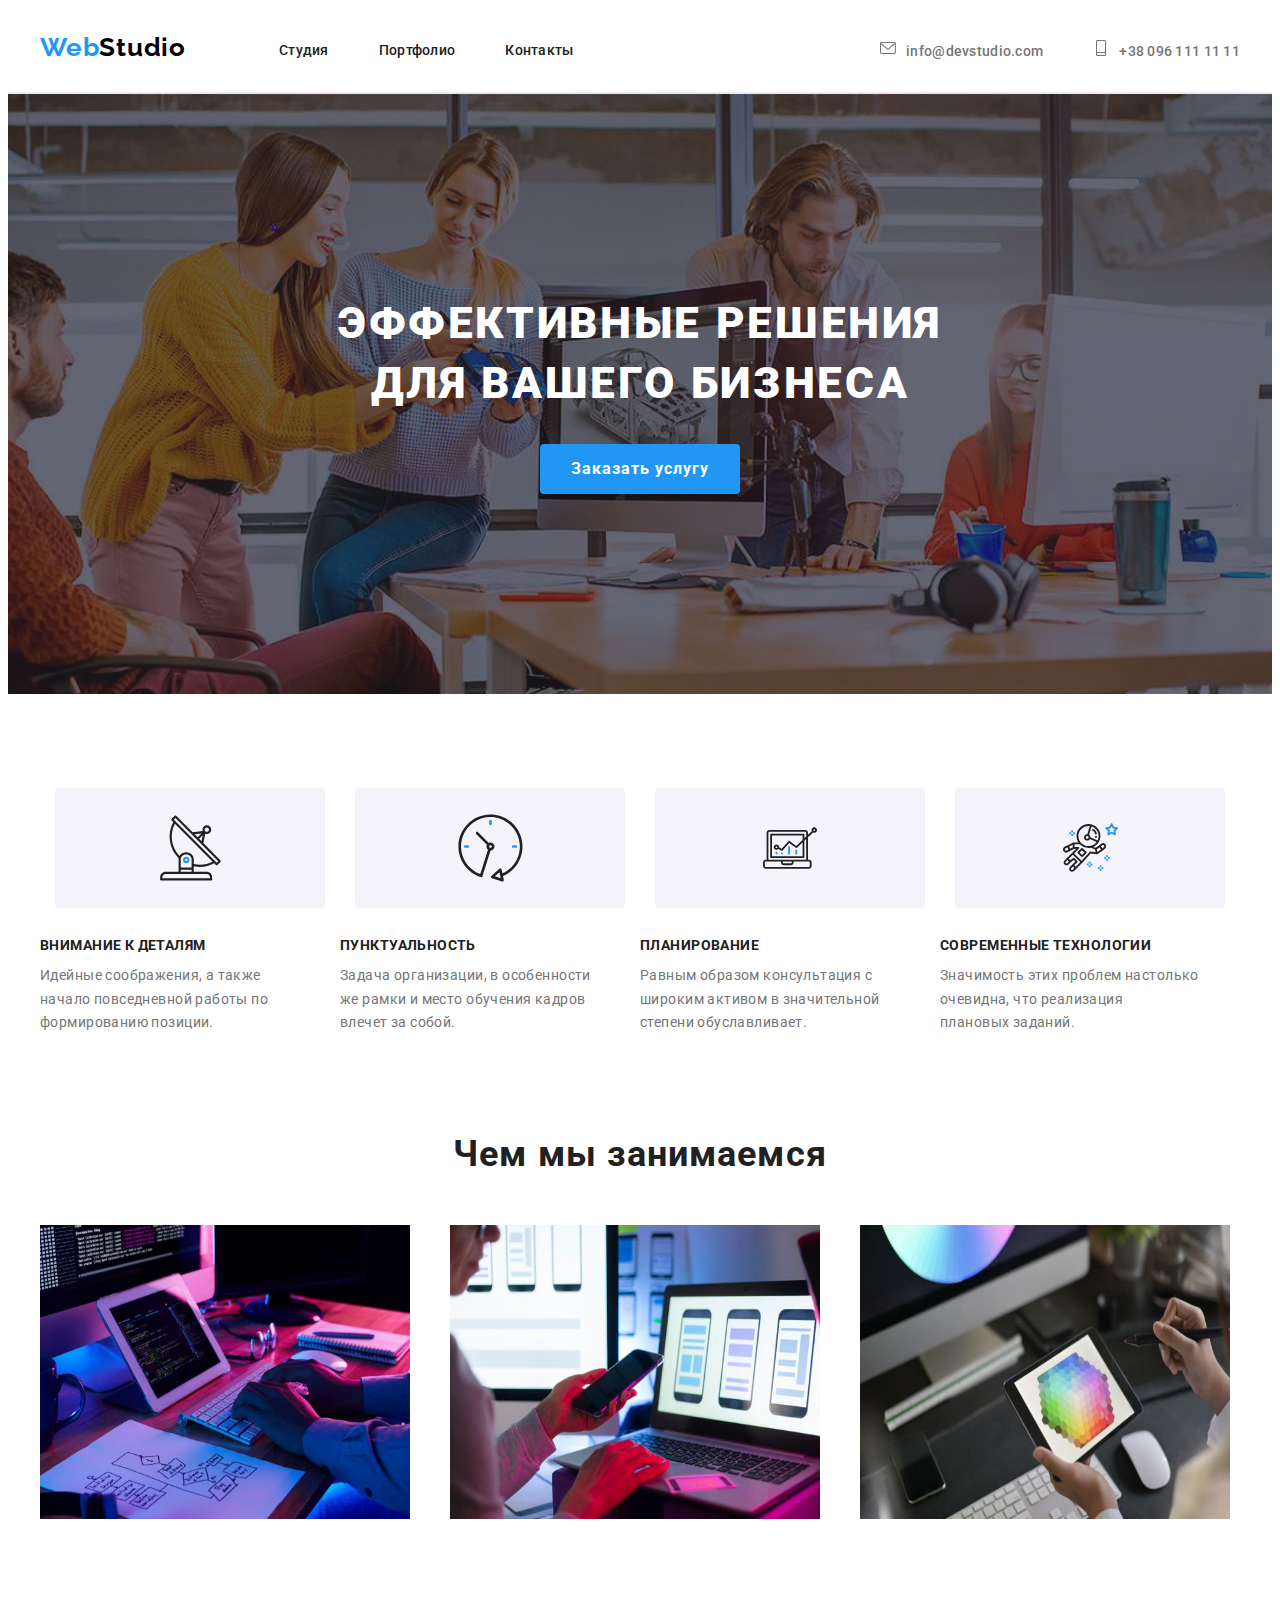
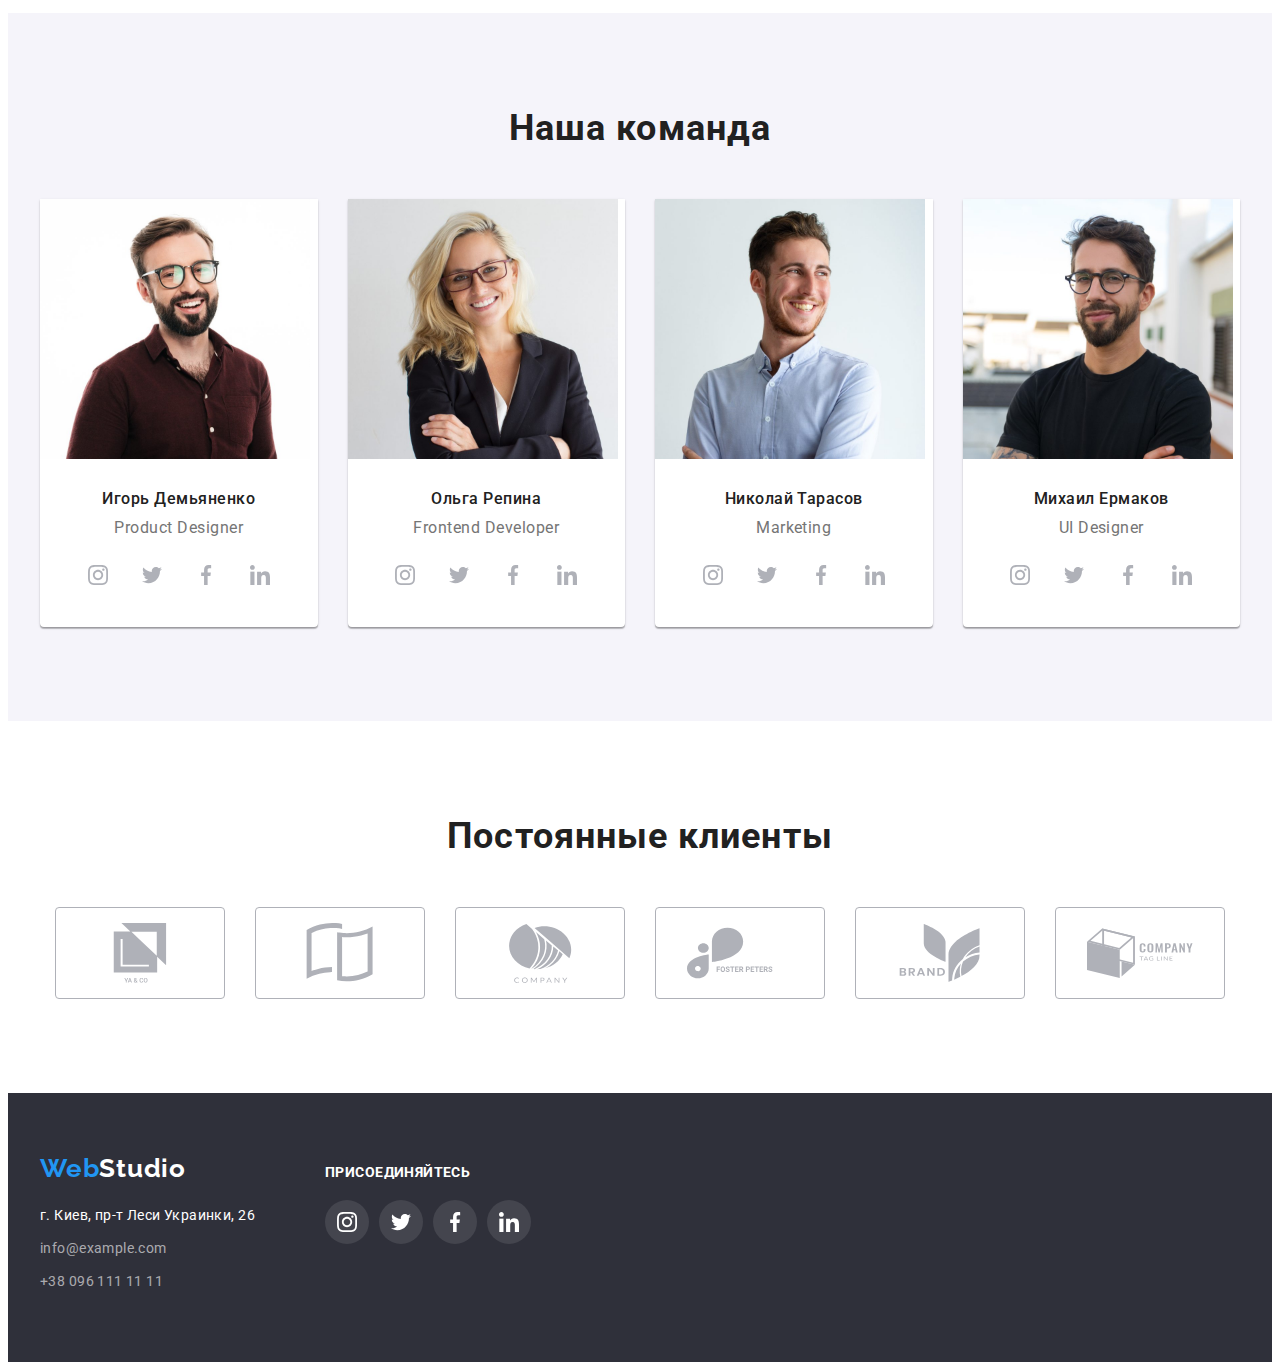
==== index.html @ ed13efee "Add files via upload" ====
<!doctype html>
<html lang="en">
<head>
    <meta charset="UTF-8">
    <meta http-equiv="X-UA-Compatible" content="IE=edge">
    <meta name="viewport" content="width=device-width, initial-scale=1.0">
    <link rel="stylesheet" href="https://cdnjs.cloudflare.com/ajax/libs/modern-normalize/1.1.0/modern-normalize.min.css"
        integrity="sha512-wpPYUAdjBVSE4KJnH1VR1HeZfpl1ub8YT/NKx4PuQ5NmX2tKuGu6U/JRp5y+Y8XG2tV+wKQpNHVUX03MfMFn9Q=="
        crossorigin="anonymous" referrerpolicy="no-referrer" />
    <link rel="preconnect" href="https://fonts.googleapis.com">
    <link rel="preconnect" href="https://fonts.gstatic.com" crossorigin>
    <link
        href="https://fonts.googleapis.com/css2?family=Raleway:wght@400;500;700;900&family=Roboto:wght@400;500;700;900&display=swap"
        rel="stylesheet">
    <link rel="stylesheet" href="styles/styles.css">
    <title>Studio</title>
</head>
<body>
    <!--Главная-->
    <!--Шапка сайта-->
    <header class="header">
        <section class="header-section">
        <!--header-part1-->
        <div class="container header-container"> 
        <nav class="header-navigation">
            <a class="header-link-main link" href="">Web<span class="studio-header">Studio</span></a>
            <ul class="header-list list">
                <li class="header-item"><a href="index.html" class="header-link link">Студия</a></li>
                <li class="header-item"><a href="portfolio.html" class="header-link link">Портфолио</a></li>
                <li class="header-item"><a href="" class="header-link link">Контакты</a></li>
            </ul>
        </nav>
        <ul class="header-list list header-connect">
            <li><a class="header-contact link header-contact1" href="mailto:info@devstudio.com"><svg class="contact-icon">
                <use href="./images/icons.svg#icon-envelope"></use>
            </svg>info@devstudio.com</a></li>
            <li><a class="header-contact link header-contact2" href="tel:+380961111111"><svg class="contact-icon">
                <use href="./images/icons.svg#icon-smartphone"></use>
            </svg>+38 096 111 11 11</a></li>
        </ul>
        </div> 
        <div class="line"></div>
        </section>
    </header>
    <!--Основной контент-->
   <main>
    <section class="bg">
        <div class="container bg-container">
        <!--header-part2-->
                <h1 class="bg-title">Эффективные решения <br>для вашего бизнеса</h1>
                <div class="bg-button">
                <button class="bg-btn">
                Заказать услугу
            </button>
            </div>
        </div>
        </section>
    <section class="hang">
    <div class="container hang-container">
        <ul class="hang-item-list list">
            <li class="hang-items">
                <a href="" class="hang-social-link">
                    <svg class="hang-social-icon" width="65" height="70">
                        <use href="./images/icons.svg#icon-sputnik">
                        </use>
                    </svg>
                </a>
            </li>
            <li class="hang-items">
                <a href="" class="hang-social-link">
                    <svg class="hang-social-icon" width="67" height="70">
                        <use href="./images/icons.svg#icon-clock">
                        </use>
                    </svg>
                </a>
            </li>
            <li class="hang-items">
                <a href="" class="hang-social-link">
                    <svg class="hang-social-icon" width="70" height="54">
                        <use href="./images/icons.svg#icon-computer">
                        </use>
                    </svg>
                </a>
            </li>
            <li class="hang-items">
                <a href="" class="hang-social-link">
                    <svg class="hang-social-icon" width="55" height="61">
                        <use href="./images/icons.svg#icon-cosmonavt">
                        </use>
                    </svg>
                </a>
            </li>
        </ul>
    <ul class="hang-list list">
        <li class="hang-item">
            <h3 class="hang-title">Внимание к деталям</h3>
            <p class="hang-about-title">
            Идейные соображения, а также <br>начало повседневной работы по <br>формированию позиции.
            </p>
        </li>
        <li class="hang-item"><h3 class="hang-title">Пунктуальность</h3>
            <p class="hang-about-title">
            Задача организации, в особенности <br>же рамки и место обучения кадров <br>влечет за собой.
            </p>
        </li>
        <li class="hang-item">
            <h3 class="hang-title">Планирование</h3>
            <p class="hang-about-title">
            Равным образом консультация с <br>широким активом в значительной <br>степени обуславливает.
            </p>
        </li>
        <li class="hang-item">
            <h3 class="hang-title">Современные технологии</h3>
            <p class="hang-about-title">
            Значимость этих проблем настолько <br>очевидна, что реализация <br>плановых заданий.
            </p>
        </li>
    </ul>
    </div>
    </section>
    <section class="about">
    <div class="container about-container">
    <h2 class="about-title">Чем мы занимаемся</h2>
    <ul class="about-list list">
        <li class="about-item ">
            <img 
            src="./images/im1.jpg"
            alt="схема"
            width="370" 
            height="294"/>
        </li>
        <li class="about-item">
            <img src="./images/im2.jpg"
            alt="телефон"
            width="370" 
            height="294"/>
        </li>
        <li class="about-item">
            <img src="./images/im3.jpg"
            alt="планшет"
            width="370" 
            height="294"/>
        </li>
    </ul>
    </div>
    </section>
    <section class="team">
    <div class="container team-container">
    <h2 class="team-title">Наша команда</h2>
    <ul class="team-list list">
        <li class="team-item">
            <img src="./images/team1.jpg"
            alt="Игорь Демьяненко"
            width="270" 
            height="260"/>
            <div class="team-items-total">
            <h3 class="team-item-title">Игорь Демьяненко</h3>
            <p class="team-item-about-title">Product Designer</p>
            <ul class="team-social-list list">
                <li class="team-social-item">
                    <a 
                   href="" class="team-social-link">
                   <svg class="team-social-icon"
                   width="20"
                   height="20">
                    <use
                        href="./images/icons.svg#icon-instagram">
                    </use>
                </svg>
                </a>
                </li>
                <li class="team-social-item">
                    <a href="" class="team-social-link">
                    <svg class="team-social-icon" width="20" height="20">
                        <use href="./images/icons.svg#icon-twitter">
                        </use>
                    </svg>
                    </a>
                </li>
                <li class="team-social-item">
                    <a href="" class="team-social-link">
                    <svg class="team-social-icon" width="20" height="20">
                        <use href="./images/icons.svg#icon-facebook">
                        </use>
                    </svg>
                    </a>
                </li>
                <li class="team-social-item">
                    <a href="" class="team-social-link">
                        <svg class="team-social-icon" width="20" height="20">
                            <use href="./images/icons.svg#icon-linkedin">
                            </use>
                        </svg>
                    </a>
                </li>
            </ul>
            </div>
        </li>
        <li class="team-item">
            <img src="./images/team2.jpg"
            alt="Ольга Репина"
            width="270" 
            height="260"/>
            <div class="team-items-total">
            <h3 class="team-item-title">Ольга Репина</h3>
            <p class="team-item-about-title">Frontend Developer</p>
            
        <ul class="team-social-list list">
            <li class="team-social-item">
                <a href="" class="team-social-link">
                    <svg class="team-social-icon" width="20" height="20">
                        <use href="./images/icons.svg#icon-instagram">
                        </use>
                    </svg>
                </a>
            </li>
            <li class="team-social-item">
                <a href="" class="team-social-link">
                    <svg class="team-social-icon" width="20" height="20">
                        <use href="./images/icons.svg#icon-twitter">
                        </use>
                    </svg>
                </a>
            </li>
            <li class="team-social-item">
                <a href="" class="team-social-link">
                    <svg class="team-social-icon" width="20" height="20">
                        <use href="./images/icons.svg#icon-facebook">
                        </use>
                    </svg>
                </a>
            </li>
            <li class="team-social-item">
                <a href="" class="team-social-link">
                    <svg class="team-social-icon" width="20" height="20">
                        <use href="./images/icons.svg#icon-linkedin">
                        </use>
                    </svg>
                </a>
            </li>
        </ul>
    </div>
        </li>
        <li class="team-item">
            <img src="./images/team3.jpg"
            alt="Николай Тарасов"
            width="270" 
            height="260"/>
            <div class="team-items-total">
            <h3 class="team-item-title">Николай Тарасов</h3>
            <p class="team-item-about-title">Marketing</p>
                <ul class="team-social-list list">
                    <li class="team-social-item">
                        <a href="" class="team-social-link">
                            <svg class="team-social-icon" width="20" height="20">
                                <use href="./images/icons.svg#icon-instagram">
                                </use>
                            </svg>
                        </a>
                    </li>
                    <li class="team-social-item">
                        <a href="" class="team-social-link">
                            <svg class="team-social-icon" width="20" height="20">
                                <use href="./images/icons.svg#icon-twitter">
                                </use>
                            </svg>
                        </a>
                    </li>
                    <li class="team-social-item">
                        <a href="" class="team-social-link">
                            <svg class="team-social-icon" width="20" height="20">
                                <use href="./images/icons.svg#icon-facebook">
                                </use>
                            </svg>
                        </a>
                    </li>
                    <li class="team-social-item">
                        <a href="" class="team-social-link">
                            <svg class="team-social-icon" width="20" height="20">
                                <use href="./images/icons.svg#icon-linkedin">
                                </use>
                            </svg>
                        </a>
                    </li>
                </ul>
        </div>
        </li>
        <li class="team-item">
            <img src="./images/team4.jpg"
            alt="Михаил Ермаков"
            width="270" 
            height="260"/>
            <div class="team-items-total">
            <h3 class="team-item-title">Михаил Ермаков</h3>
            <p class="team-item-about-title">UI Designer</p>
            <ul class="team-social-list list">
                <li class="team-social-item">
                    <a href="" class="team-social-link">
                        <svg class="team-social-icon" width="20" height="20">
                            <use href="./images/icons.svg#icon-instagram">
                            </use>
                        </svg>
                    </a>
                </li>
                <li class="team-social-item">
                    <a href="" class="team-social-link">
                        <svg class="team-social-icon" width="20" height="20">
                            <use href="./images/icons.svg#icon-twitter">
                            </use>
                        </svg>
                    </a>
                </li>
                <li class="team-social-item">
                    <a href="" class="team-social-link">
                        <svg class="team-social-icon" width="20" height="20">
                            <use href="./images/icons.svg#icon-facebook">
                            </use>
                        </svg>
                    </a>
                </li>
                <li class="team-social-item">
                    <a href="" class="team-social-link">
                        <svg class="team-social-icon" width="20" height="20">
                            <use href="./images/icons.svg#icon-linkedin">
                            </use>
                        </svg>
                    </a>
                </li>
            </ul>
        </div>
        </li>
    </ul>
    </div>
    </section>
    <section class="clients">
        <div class="container">
            <h2 class="clients-header">Постоянные клиенты</h2>
            <ul class="list clients-list">
                <li class="clients-item">
                    <a href="#" class="clients-link"><svg class="icon clients-icon" width="106px" height="60px">
                            <use href="./images/icons.svg#icon-Union"></use>
                        </svg></a>
                </li>
                <li class="clients-item">
                    <a href="#" class="clients-link"><svg class="icon clients-icon" width="106px" height="60px">
                            <use href="./images/icons.svg#icon-Union2"></use>
                        </svg></a>
                </li>
                <li class="clients-item">
                    <a href="#" class="clients-link"><svg class="icon clients-icon" width="106px" height="60px">
                            <use href="./images/icons.svg#icon-Union3"></use>
                        </svg></a>
                </li>
                <li class="clients-item">
                    <a href="#" class="clients-link"><svg class="icon clients-icon" width="106px" height="60px">
                            <use href="./images/icons.svg#icon-Union4"></use>
                        </svg></a>
                </li>
                <li class="clients-item">
                    <a href="#" class="clients-link"><svg class="icon clients-icon" width="106px" height="60px">
                            <use href="./images/icons.svg#icon-Union5"></use>
                        </svg></a>
                </li>
                <li class="clients-item">
                    <a href="#" class="clients-link"><svg class="icon clients-icon" width="106px" height="60px">
                            <use href="./images/icons.svg#icon-Union6"></use>
                        </svg></a>
                </li>
            </ul>
        </div>
    </section>
</main>
    <!--Низ сайта-->
<footer class="footer">
    <div class="container footer-content">
        <div class="footer-address">
            <a href="./index.html" class="footer-logo"><span class="footer-logo-blue">Web</span>Studio</a>
            <address class="footer-list">
                <ul class="footer-address-list">
                    <li>
                        <a href="https://goo.gl/maps/sKUV3N8SFqWd6LK18" class="footer-address-map" target="_blank">
                            г. Киев, пр-т Леси Украинки, 26</a>
                    </li>
                    <li>
                        <a href="mailto:info@example.com" class="footer-address-link">info@example.com</a>
                    </li>
                    <li><a href="tel:+380961111111" class="footer-address-link">+38 096 111 11 11</a></li>
                </ul>
            </address>
        </div>
        <div class="footer-social">
            <p class="invite">присоединяйтесь</p>
            <ul class="list footer-icon-list">
                <li class="footer-icon-item">
                    <a href="https://www.instagram.com/" class="footer-link">
                        <svg class="icon footer-icon">
                            <use href="./images/icons.svg#icon-instagram" width="20px" height="20px"></use>
                        </svg></a>
                </li>
                <li class="footer-icon-item">
                    <a href="https://twitter.com/" class="footer-link">
                        <svg class="icon footer-icon">
                            <use href="./images/icons.svg#icon-twitter" width="20px" height="20px"></use>
                        </svg></a>
                </li>
                <li class="footer-icon-item">
                    <a href="https://www.facebook.com/" class="footer-link">
                        <svg class="icon footer-icon">
                            <use href="./images/icons.svg#icon-facebook" width="20px" height="20px"></use>
                        </svg></a>
                </li>
                <li class="footer-icon-item">
                    <a href="https://linkedin.com/" class="footer-link">
                        <svg class="icon footer-icon">
                            <use href="./images/icons.svg#icon-linkedin" width="20px" height="20px"></use>
                        </svg></a>
                </li>
            </ul>
        </div>
    </div>
</footer>
</body>
</html>
---- styles/styles.css ----
:root {
  --main-title-color: #ffffff;
  --second-title-color: #000000;
  --first-text-color: #757575;
  --second-text-color: #212121;
  --third-text-color: rgba(255, 255, 255, 0.6);
  --first-button-color: #2196f3;
  --second-button-color: #f5f4fa;
  --header-text-color: #212121;
  --accent-color: #2196f3;
}

p,
h1,
h2,
h3,
h4,
h5,
h6 {
  margin: 0;
}

ul {
  margin: 0;
  padding: 0;
}

button {
  cursor: pointer;
}

img {
  display: block;
}

address {
  font-style: normal;
}

.container {
  width: 1200px;
  padding-left: 15px;
  padding-right: 15px;
  margin: 0 auto;
}

body {
  font-family: "Roboto", sans-serif;
  color: var(--second-text-color);
}

.icon {
  display: inline-block;
  width: 1em;
  height: 1em;
  fill: currentColor;
}

.list {
  list-style: none;
}

.link {
  text-decoration: none;
}

.visually-hidden {
  position: absolute;
  white-space: nowrap;
  width: 1px;
  height: 1px;
  overflow: hidden;
  border: 0;
  padding: 0;
  clip: rect(0 0 0 0);
  clip-path: inset(50%);
  margin: -1px;
}

.line {
  border: 1px solid #ececec;
}

/* --------header-------*/
.header-section {
  background-color: #ffffff;
}

.header {
}

.header-contact1 {
}

.header-contact2 {
}
.studio-header {
  color: var(--second-title-color);
}

.header-link-main {
  font-family: Raleway;
  font-weight: 700;
  font-size: 26px;
  line-height: 1.19;
  letter-spacing: 0.03em;
  color: #2196f3;
  padding-top: 24px;
  padding-bottom: 25px;
  padding-right: 93px;
}

.header-link {
  font-weight: 500;
  font-size: 14px;
  line-height: 1.14;
  letter-spacing: 0.02em;
  color: var(--header-text-color);
}

.header-link:hover,
.header-link:focus,
.header-contact:focus,
.header-contact:hover {
  color: var(--accent-color);
}

.header-contact {
  font-weight: 500;
  font-size: 14px;
  line-height: 1.14;
  letter-spacing: 0.02em;
  color: var(--first-text-color);
}

.header-navigation,
.header-list,
.header-container {
  display: flex;
}

.header-connect {
  margin-left: auto;
}

.header-list {
  padding-bottom: 32px;
  padding-top: 32px;
}

.header-item {
  margin-right: 50px;
}

.header-contact:last-child {
  margin-left: 50px;
}
.contact-icon {
  fill: currentColor;
  margin-right: 10px;
  width: 16px;
  height: 16px;
  display: inline;
}
/* --------MAIN-------*/
.bg-container {
}
.bg {
  background-image: linear-gradient(
      rgba(47, 48, 58, 0.4),
      rgba(47, 48, 58, 0.4)
    ),
    url("../images/mainbg.jpg");
  flex-grow: 1;
  background-size: cover;
  background-position: center;
  background-repeat: no-repeat;
  /*max-width: 1600px;
  margin: opx auto;*/
  padding-top: 200px;
  padding-bottom: 200px;
}
.bg-title {
  font-weight: 900;
  font-size: 44px;
  line-height: 1.36;
  text-align: center;
  letter-spacing: 0.06em;
  text-transform: uppercase;
  color: var(--main-title-color);
}

.bg-button {
  display: flex;
  justify-content: center;
  margin-top: 30px;
}

.bg-btn {
  width: 200px;
  min-height: 50px;
  background: var(--first-button-color);
  box-shadow: 0px 4px 4px rgba(0, 0, 0, 0.15);
  border-radius: 4px;
  cursor: pointer;
  font-family: Roboto;
  font-weight: 700;
  font-size: 16px;
  line-height: 1.87;
  text-align: center;
  letter-spacing: 0.06em;
  border: 0px;

  color: var(--main-title-color);
}
/* --------hang (особенности)-------*/
.hang-container {
}
.hang-item-list {
  width: 100%;
  height: 100%;
  display: flex;
  justify-content: center;
  padding-bottom: 30px;
}

.hang-items + .hang-items {
  margin-left: 30px;
}

.hang-items {
  width: 270px;
  height: 120px;
  background-color: #f5f4fa;
  border-radius: 4px;
}

.hang {
  padding-top: 94px;
  padding-bottom: 94px;
}

.hang-list {
  display: flex;
  width: 270px;
}

.hang-item {
  width: 270px;
  margin-right: 30px;
}

.hang-title {
  font-weight: 700;
  font-size: 14px;
  line-height: 1.14;
  letter-spacing: 0.03em;
  text-transform: uppercase;
  margin-bottom: 10px;
}

.hang-about-title {
  width: 270px;
  height: 75px;
  font-size: 14px;
  line-height: 1.71;
  letter-spacing: 0.03em;
  color: var(--first-text-color);
}

.hang-social-link {
  width: 100%;
  height: 100%;
  display: flex;
  align-items: center;
  justify-content: center;
}

/* --------about (Чем мы занимаемся)-------*/
.about-container {
}
.about {
  padding-bottom: 94px;
}
.about-list {
  display: flex;
  margin-right: -30px;
}

.about-item {
  margin-right: 30px;
  flex-basis: calc(100% / 3 - 30px);
}

.about-title {
  font-weight: 700;
  font-size: 36px;
  line-height: 42px;
  text-align: center;
  letter-spacing: 0.03em;
  margin-bottom: 50px;
  color: var(--header-text-color);
}

/* --------team (Наша команда)-------*/
.team-container {
}

.team {
  padding-top: 94px;
  padding-bottom: 94px;
  background: #f5f4fa;
}

.team-title {
  font-weight: 700;
  font-size: 36px;
  line-height: 1.17;
  text-align: center;
  letter-spacing: 0.03em;
  color: var(--header-text-color);
  margin-bottom: 50px;
}

.team-list {
  display: flex;
  flex-wrap: wrap;
  margin-right: -30px;
}

.team-item {
  height: 428px;
  background: #ffffff;
  /* material shadow v1 */
  box-shadow: 0px 1px 3px rgba(0, 0, 0, 0.12), 0px 1px 1px rgba(0, 0, 0, 0.14),
    0px 2px 1px rgba(0, 0, 0, 0.2);
  border-radius: 0px 0px 4px 4px;
  flex-basis: calc(100% / 4 - 30px);
  margin-right: 30px;
}

.team-item-title {
  font-weight: 500;
  font-size: 16px;
  line-height: 1.19;
  text-align: center;
  letter-spacing: 0.03em;
  color: var(--second-text-color);
  margin-bottom: 10px;
}

.team-item-about-title {
  font-size: 16px;
  line-height: 1.19;
  text-align: center;
  letter-spacing: 0.03em;
  color: var(--first-text-color);
}

.team-items-total {
  padding-top: 30px;
  padding-bottom: 30px;
}

.team-social-item {
  width: 44px;
  height: 44px;
}
.team-social-link {
  width: 100%;
  height: 100%;
  border-radius: 50%;
  display: flex;
  align-items: center;
  justify-content: center;
}
.team-social-list {
  display: flex;
  justify-content: center;
  padding-top: 16px;
}
.team-social-item + .team-social-item {
  margin-left: 10px;
}

.team-social-icon {
  fill: #afb1b8;
}

.team-social-icon:hover,
.team-social-icon:focus {
  fill: #ffffff;
}

.team-social-link:hover,
.team-social-link:focus {
  background-color: #2196f3;
  fill: #ffffff;
}
/*--------------------- client company----------- */
.clients {
  padding-top: 94px;
  padding-bottom: 94px;
}

.clients-header {
  font-weight: 700;
  font-size: 36px;
  line-height: 42px;
  text-align: center;
  letter-spacing: 0.03em;
  color: var(--title-text-color);
  margin-bottom: 50px;
}
.clients-list {
  display: flex;
  justify-content: center;
  align-items: center;
}
.clients-item {
  margin-left: 30px;
  width: 170px;
  height: 92px;
  border: 1px solid #afb1b8;
  box-sizing: border-box;
  border-radius: 4px;
}
.clients-item:first-child {
  margin-left: 0;
}
.clients-link {
  border-radius: 4px;
  display: flex;
  justify-content: center;
  align-items: center;
  /* padding: 16px 32px; */
  width: 100%;
  height: 100%;
  color: #afb1b8;
}

.clients-link:hover,
.clients-link:focus {
  color: var(--accent-color);
}
.clients-icon {
  width: 106px;
  height: 60px;
  fill: currentColor;
}

/* --------footer (низ сайта)-------*/
.footer {
  background-color: #2f303a;
  padding: 60px 0;
}
.footer-content {
  display: flex;
  align-items: baseline;
}
.footer-address {
  margin-right: 70px;
}
.footer-logo {
  font-family: Raleway, sans-serif;
  font-style: normal;
  font-weight: bold;
  font-size: 26px;
  line-height: 1.19;
  text-decoration: none;
  letter-spacing: 0.03em;

  color: var(--main-title-color);
}
.footer-logo-blue {
  color: var(--accent-color);
}
.footer-list {
  margin-top: 20px;
}
.footer-address-list {
  list-style-type: none;
  font-style: normal;
}
.footer-address-list > li {
  margin-bottom: 9px;
}
.footer-address-map {
  font-style: normal;
  font-weight: normal;
  font-size: 14px;
  line-height: 1.71;
  /* or 171% */

  letter-spacing: 0.03em;
  text-decoration: none;
  color: var(--main-title-color);
}
.footer-address-link {
  text-decoration: none;

  font-size: 14px;
  line-height: 1.71;
  /* or 171% */

  letter-spacing: 0.03em;

  color: var(--third-text-color);
}
.footer-address-link:focus,
.footer-address-link:hover {
  color: var(--accent-colot);
}

.invite {
  font-weight: 700;
  font-size: 14px;
  line-height: 16px;
  letter-spacing: 0.03em;
  text-transform: uppercase;
  color: var(--main-title-color);
  margin-bottom: 20px;
}
.footer-icon-list {
  display: flex;
  justify-content: center;
}
.footer-icon-item {
  width: 44px;
  height: 44px;
  margin-left: 10px;
}
.footer-icon-item:first-child {
  margin-left: 0;
}
.footer-link {
  display: flex;
  align-items: center;
  justify-content: center;
  width: 100%;
  height: 100%;
  border-radius: 50%;
  background: rgba(255, 255, 255, 0.1);
}
.footer-link:hover,
.footer-link:focus {
  background-color: var(--accent-color);
}
.footer-icon {
  display: block;
  width: 20px;
  height: 20px;
  fill: var(--main-title-color);
}
.footer-icon:hover,
.footer-icon:focus {
  background-color: var(--accent-color);
}
/* --------PORTFOLIO-------*/
.total-menu {
  margin: opx auto;
  padding-top: 94px;
  padding-bottom: 94px;
}

.menu-container {
}
.menu {
  margin-bottom: 50px;
}

.menu-list {
  display: flex;
  justify-content: center;
}

.menu-button {
  cursor: pointer;
  background: #f5f4fa;
  border-radius: 4px;
  font-family: Roboto;
  font-weight: 500;
  font-size: 16px;
  line-height: 1.62;
  text-align: center;
  letter-spacing: 0.03em;
  color: var(--header-text-color);
  padding-bottom: 6px;
  padding-top: 6px;
  padding-left: 24px;
  padding-right: 24px;
  border: 0px;
  margin-right: 8px;
}

.menu-button:hover,
.menu-button:focus {
  background-color: var(--accent-color);
  color: var(--main-title-color);
  box-shadow: 0px 3px 1px rgba(0, 0, 0, 0.1), 0px 1px 2px rgba(0, 0, 0, 0.08),
    0px 2px 2px rgba(0, 0, 0, 0.12);
  border-radius: 4px;
}
/*-------SERVICE------*/
.service-container {
}

.service {
}

.service-list {
  display: flex;
  flex-wrap: wrap;
  margin-right: -30px;
  margin-bottom: -30px;
}

.service-item {
  flex-basis: calc(100% / 3 - 30px);
  margin-right: 30px;
  margin-bottom: 30px;
}

.service-item:focus,
.service-item:hover {
  width: 370px;
  height: 404px;
  background: #ffffff;
  border: 1px solid #eeeeee;
  box-shadow: 0px 1px 1px rgba(0, 0, 0, 0.12), 0px 4px 4px rgba(0, 0, 0, 0.06),
    1px 4px 6px rgba(0, 0, 0, 0.16);
}

.service-title {
  font-weight: 700;
  font-size: 18px;
  line-height: 2;
  letter-spacing: 0.06em;
  color: var(--second-text-color);
  margin-bottom: 4px;
}

.service-about-title {
  font-size: 16px;
  line-height: 1.87;
  letter-spacing: 0.03em;
  color: var(--first-text-color);
}

.service-border {
  border-left: 1px solid #eeeeee;
  border-right: 1px solid #eeeeee;
  border-bottom: 1px solid #eeeeee;
  border-top: none;
  box-sizing: border-box;
  padding-bottom: 20px;
  padding-top: 20px;
  padding-left: 24px;
  padding-right: 24px;
}
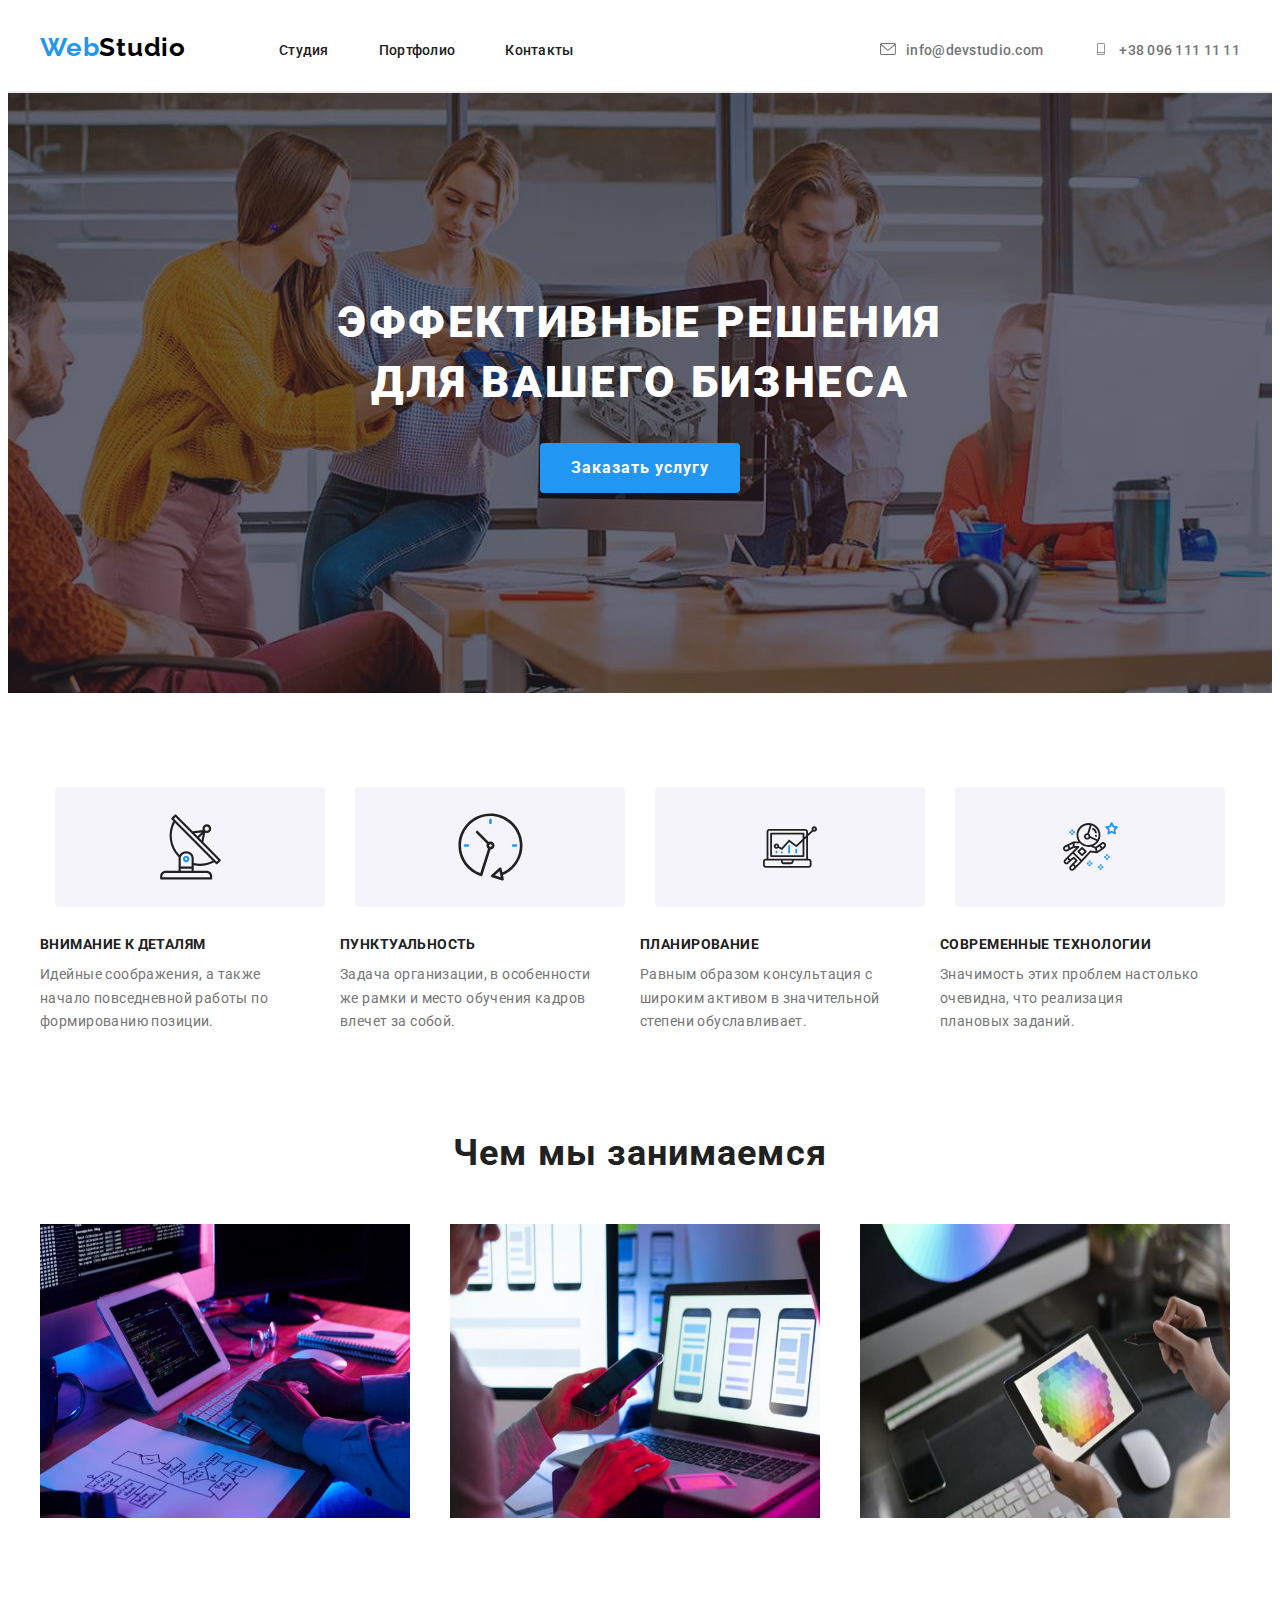
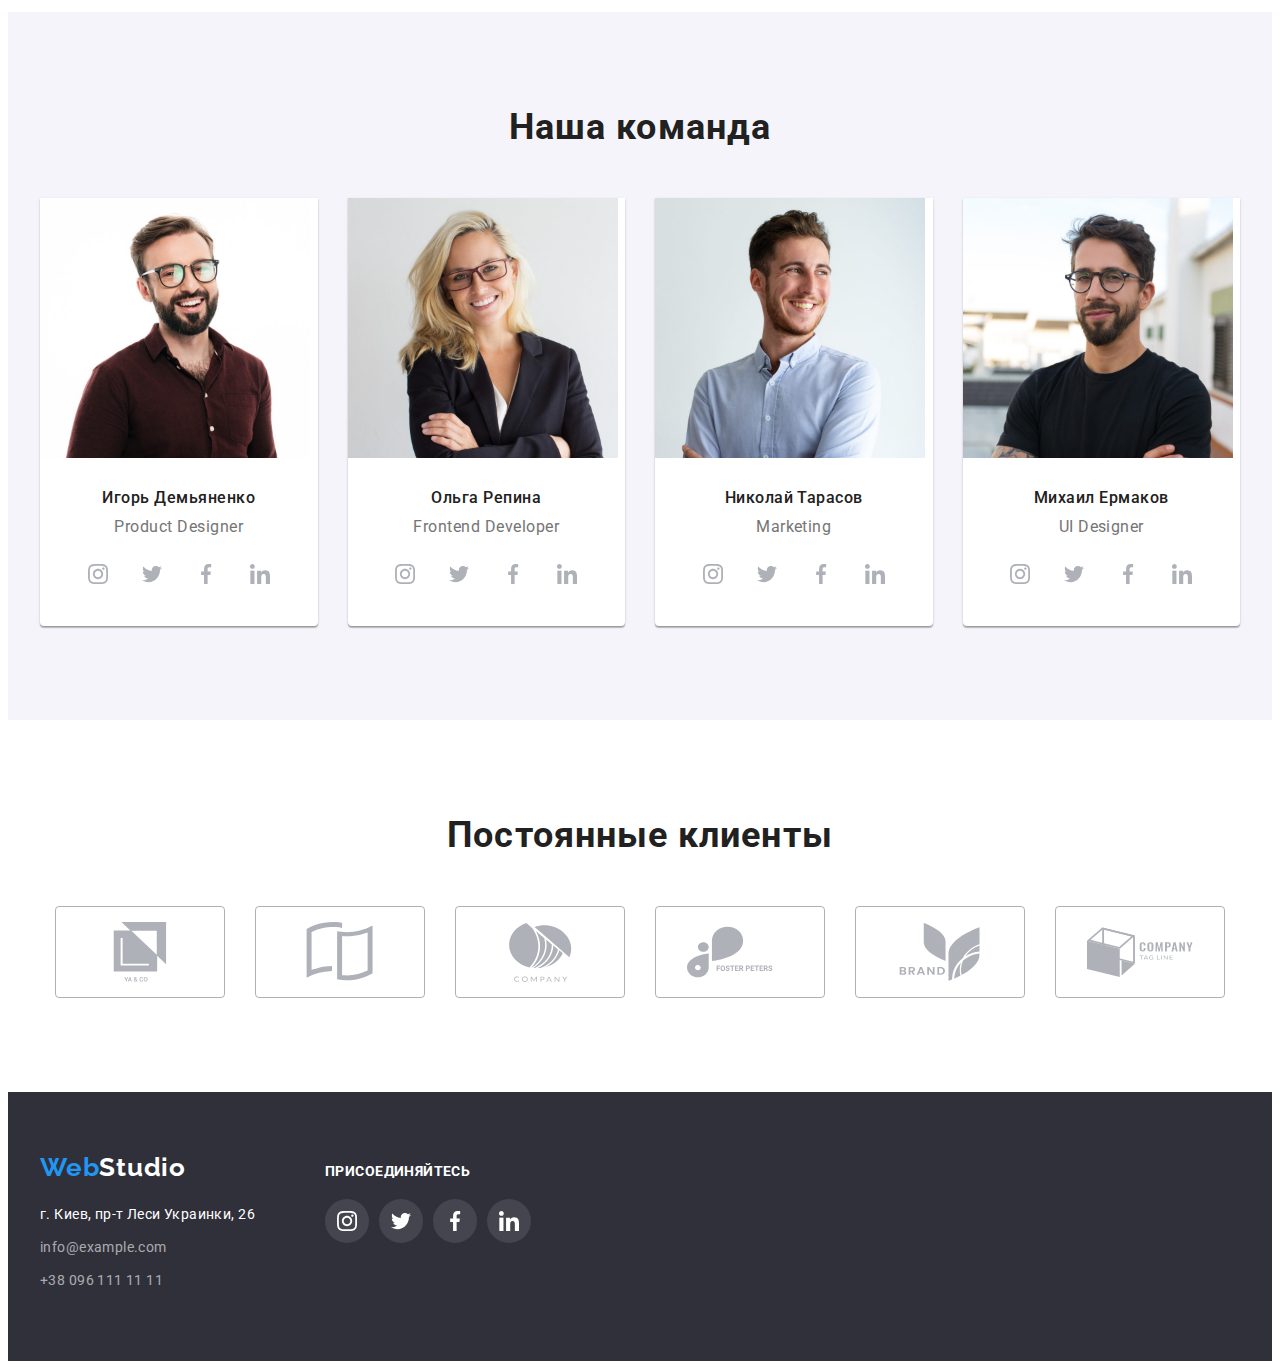
==== commit 42d38851: "Update index.html" ====
--- a/index.html
+++ b/index.html
@@ -31,10 +31,10 @@
             </ul>
         </nav>
         <ul class="header-list list header-connect">
-            <li><a class="header-contact link header-contact1" href="mailto:info@devstudio.com"><svg class="contact-icon">
+            <li class="header-contact-item"><a class="header-contact link header-contact1" href="mailto:info@devstudio.com"><svg class="contact-icon">
                 <use href="./images/icons.svg#icon-envelope"></use>
             </svg>info@devstudio.com</a></li>
-            <li><a class="header-contact link header-contact2" href="tel:+380961111111"><svg class="contact-icon">
+            <li class="header-contact-item"><a class="header-contact link header-contact2" href="tel:+380961111111"><svg class="contact-icon">
                 <use href="./images/icons.svg#icon-smartphone"></use>
             </svg>+38 096 111 11 11</a></li>
         </ul>
@@ -158,16 +158,12 @@
             <p class="team-item-about-title">Product Designer</p>
             <ul class="team-social-list list">
                 <li class="team-social-item">
-                    <a 
-                   href="" class="team-social-link">
-                   <svg class="team-social-icon"
-                   width="20"
-                   height="20">
-                    <use
-                        href="./images/icons.svg#icon-instagram">
-                    </use>
-                </svg>
-                </a>
+                    <a href="" class="team-social-link">
+                        <svg class="team-social-icon" width="20" height="20">
+                            <use href="./images/icons.svg#icon-instagram">
+                            </use>
+                        </svg>
+                    </a>
                 </li>
                 <li class="team-social-item">
                     <a href="" class="team-social-link">
@@ -420,4 +416,4 @@
     </div>
 </footer>
 </body>
-</html>+</html>
--- a/styles/styles.css
+++ b/styles/styles.css
@@ -155,11 +155,16 @@
 .header-contact:last-child {
   margin-left: 50px;
 }
+
+.header-contact-item {
+  display: inline;
+}
+
 .contact-icon {
   fill: currentColor;
   margin-right: 10px;
   width: 16px;
-  height: 16px;
+  height: 12px;
   display: inline;
 }
 /* --------MAIN-------*/
@@ -373,6 +378,7 @@
   display: flex;
   align-items: center;
   justify-content: center;
+  color: #afb1b8;
 }
 .team-social-list {
   display: flex;
@@ -384,18 +390,20 @@
 }
 
 .team-social-icon {
-  fill: #afb1b8;
+  display: block;
+  fill: currentColor;
 }
 
 .team-social-icon:hover,
 .team-social-icon:focus {
   fill: #ffffff;
+  background-color: var(--accent-color);
 }
 
 .team-social-link:hover,
 .team-social-link:focus {
   background-color: #2196f3;
-  fill: #ffffff;
+  color: #ffffff;
 }
 /*--------------------- client company----------- */
 .clients {
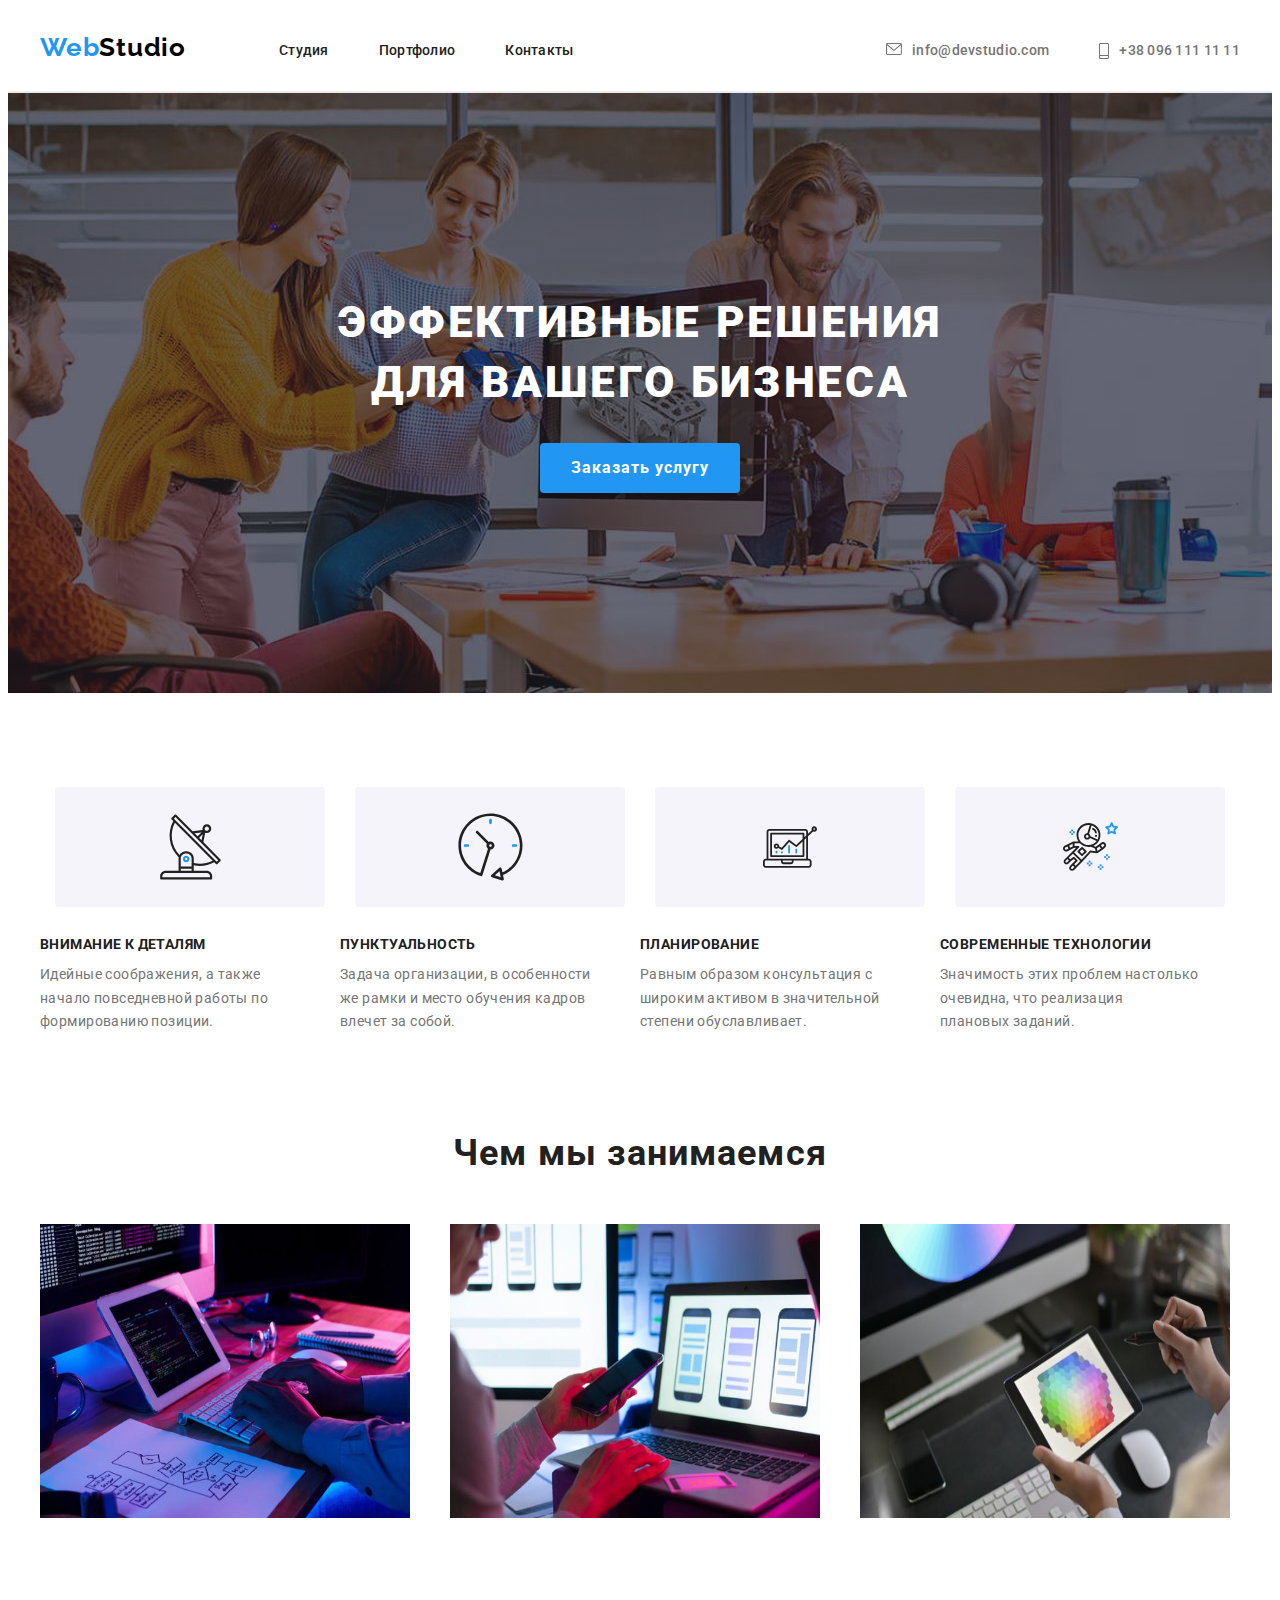
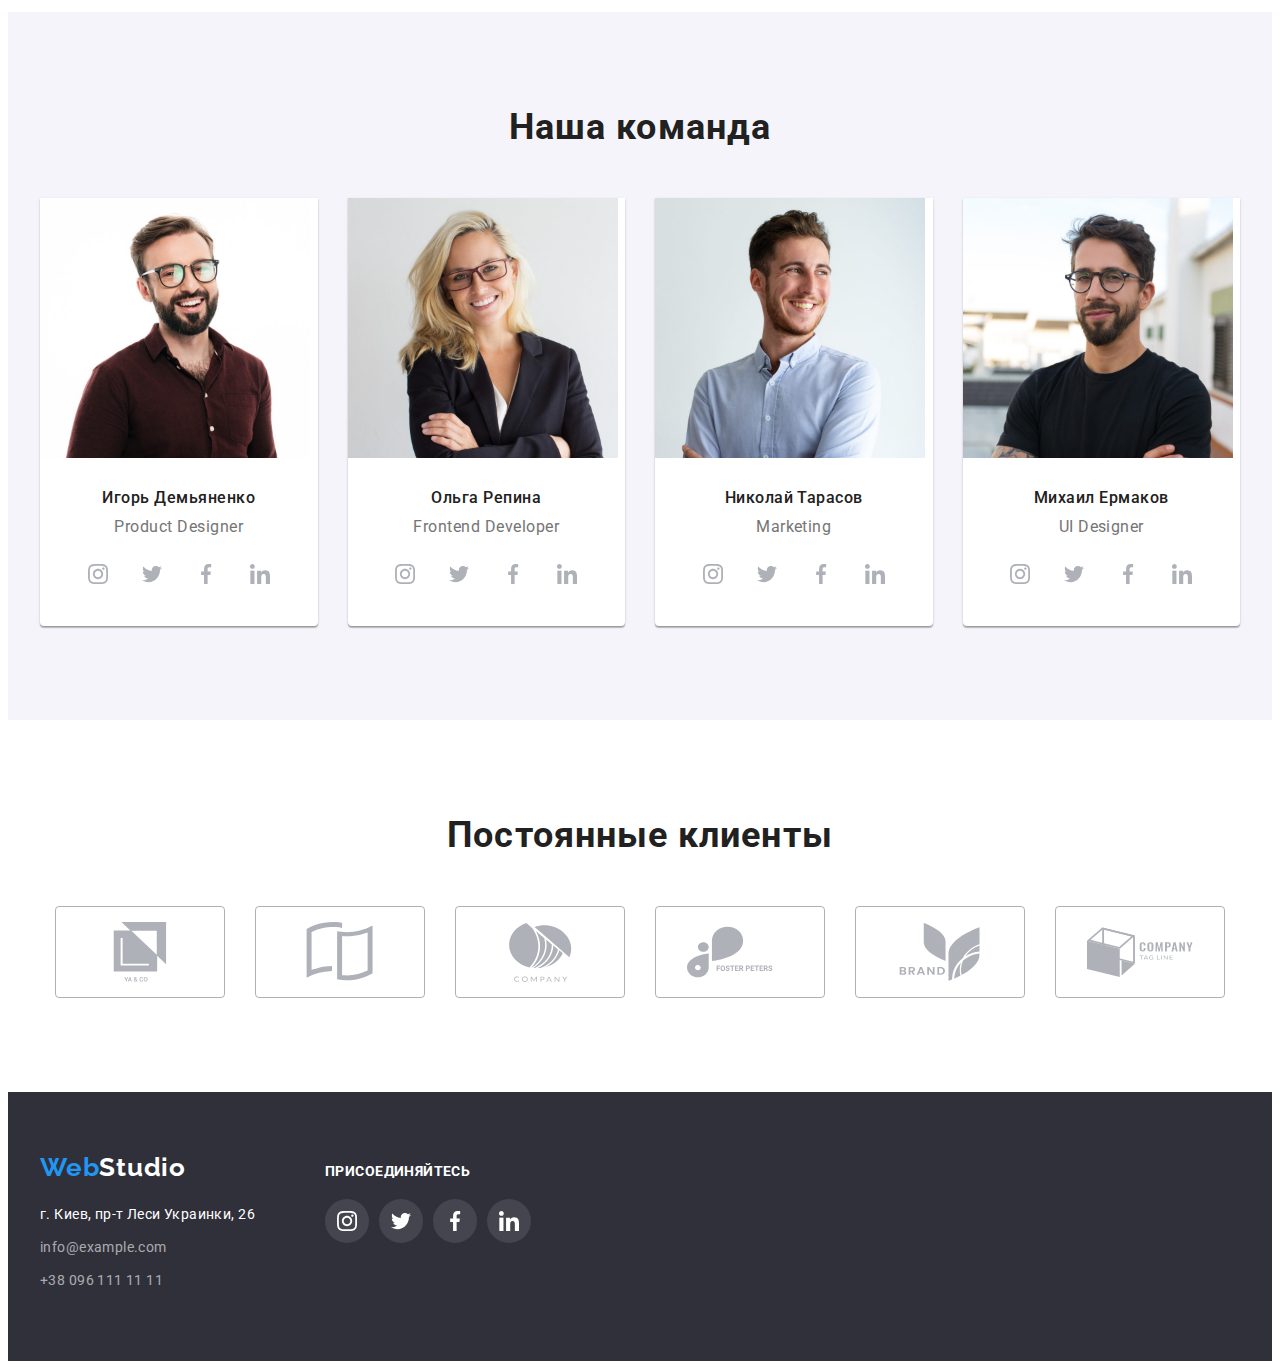
==== commit a88262cc: "Update index.html" ====
--- a/index.html
+++ b/index.html
@@ -31,10 +31,10 @@
             </ul>
         </nav>
         <ul class="header-list list header-connect">
-            <li class="header-contact-item"><a class="header-contact link header-contact1" href="mailto:info@devstudio.com"><svg class="contact-icon">
+            <li class="header-contact-item"><a class="header-contact link header-contact1" href="mailto:info@devstudio.com"><svg class="contact-icon1">
                 <use href="./images/icons.svg#icon-envelope"></use>
             </svg>info@devstudio.com</a></li>
-            <li class="header-contact-item"><a class="header-contact link header-contact2" href="tel:+380961111111"><svg class="contact-icon">
+            <li class="header-contact-item"><a class="header-contact link header-contact2" href="tel:+380961111111"><svg class="contact-icon2">
                 <use href="./images/icons.svg#icon-smartphone"></use>
             </svg>+38 096 111 11 11</a></li>
         </ul>
--- a/styles/styles.css
+++ b/styles/styles.css
@@ -157,15 +157,22 @@
 }
 
 .header-contact-item {
-  display: inline;
-}
-
-.contact-icon {
+}
+
+.contact-icon1 {
   fill: currentColor;
   margin-right: 10px;
   width: 16px;
   height: 12px;
   display: inline;
+}
+.contact-icon2 {
+  fill: currentColor;
+  margin-right: 10px;
+  width: 10px;
+  height: 16px;
+  vertical-align: bottom;
+  display: inline-block;
 }
 /* --------MAIN-------*/
 .bg-container {
